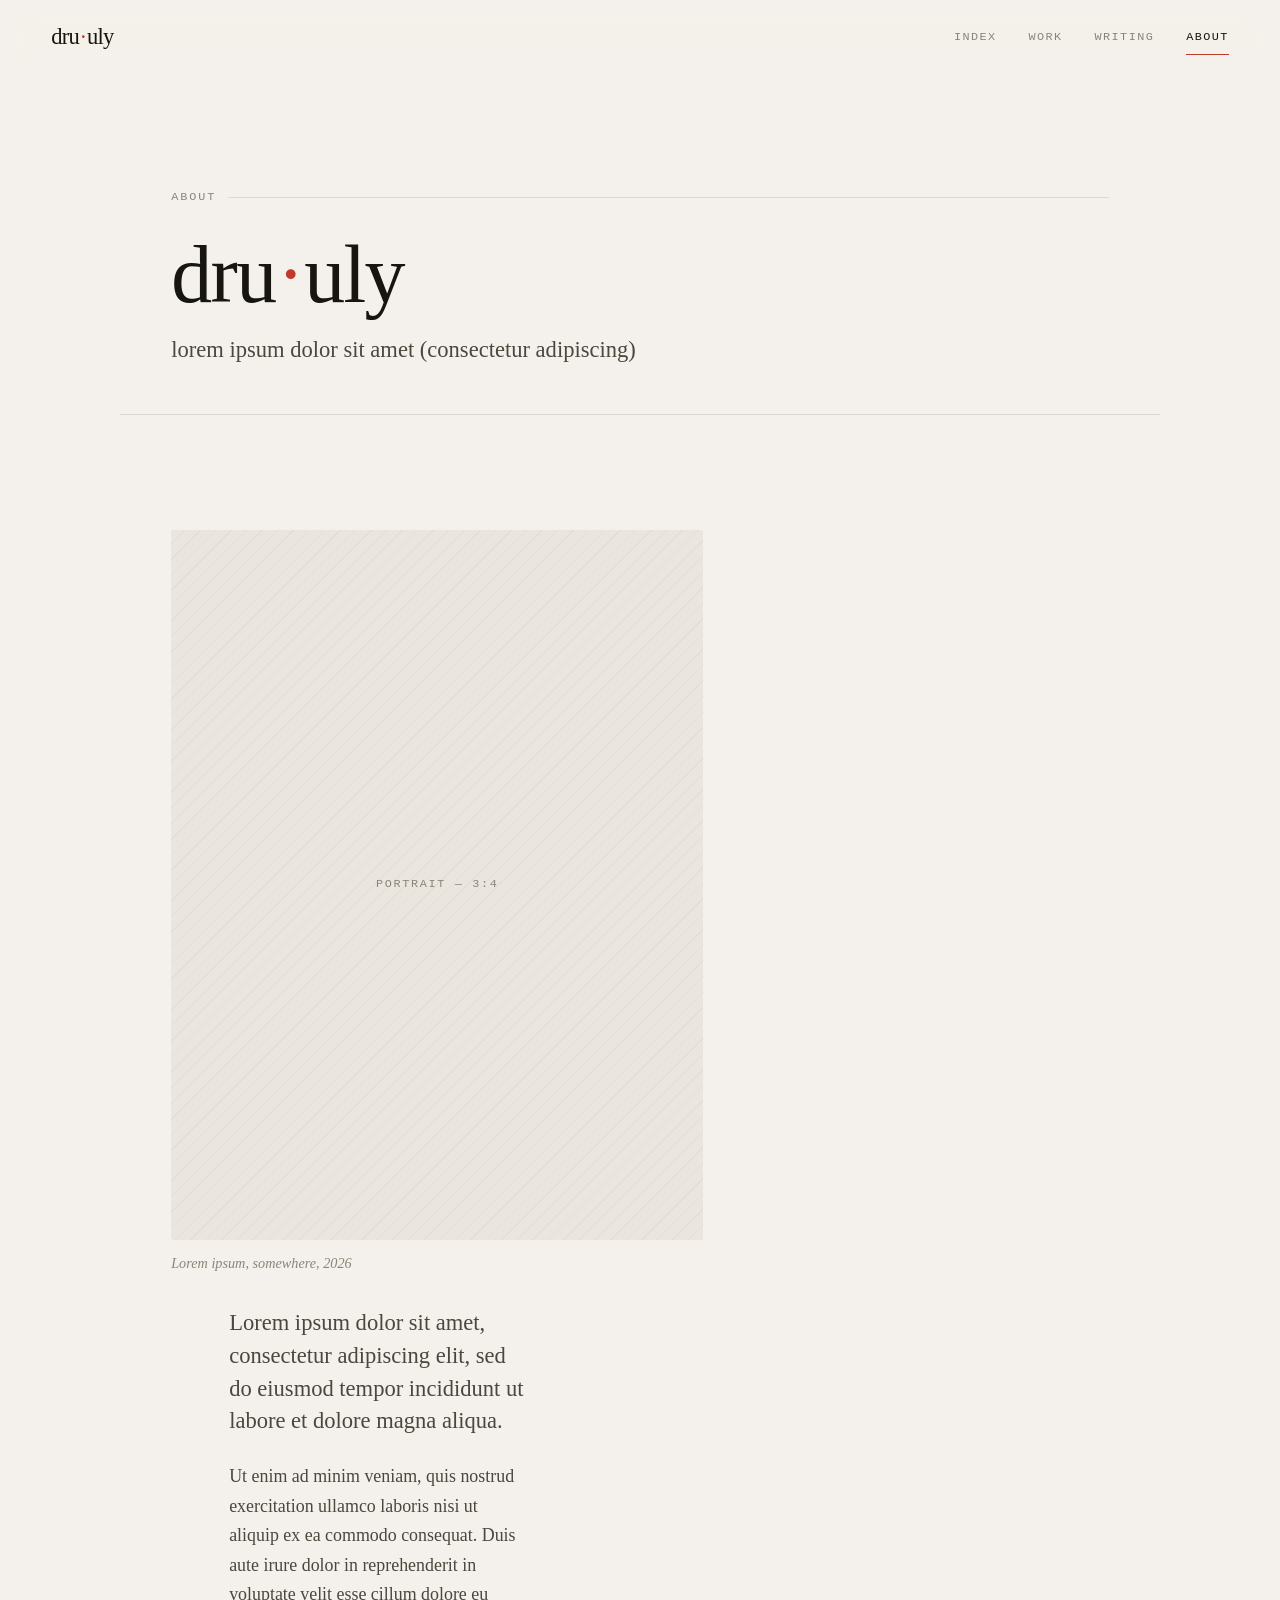
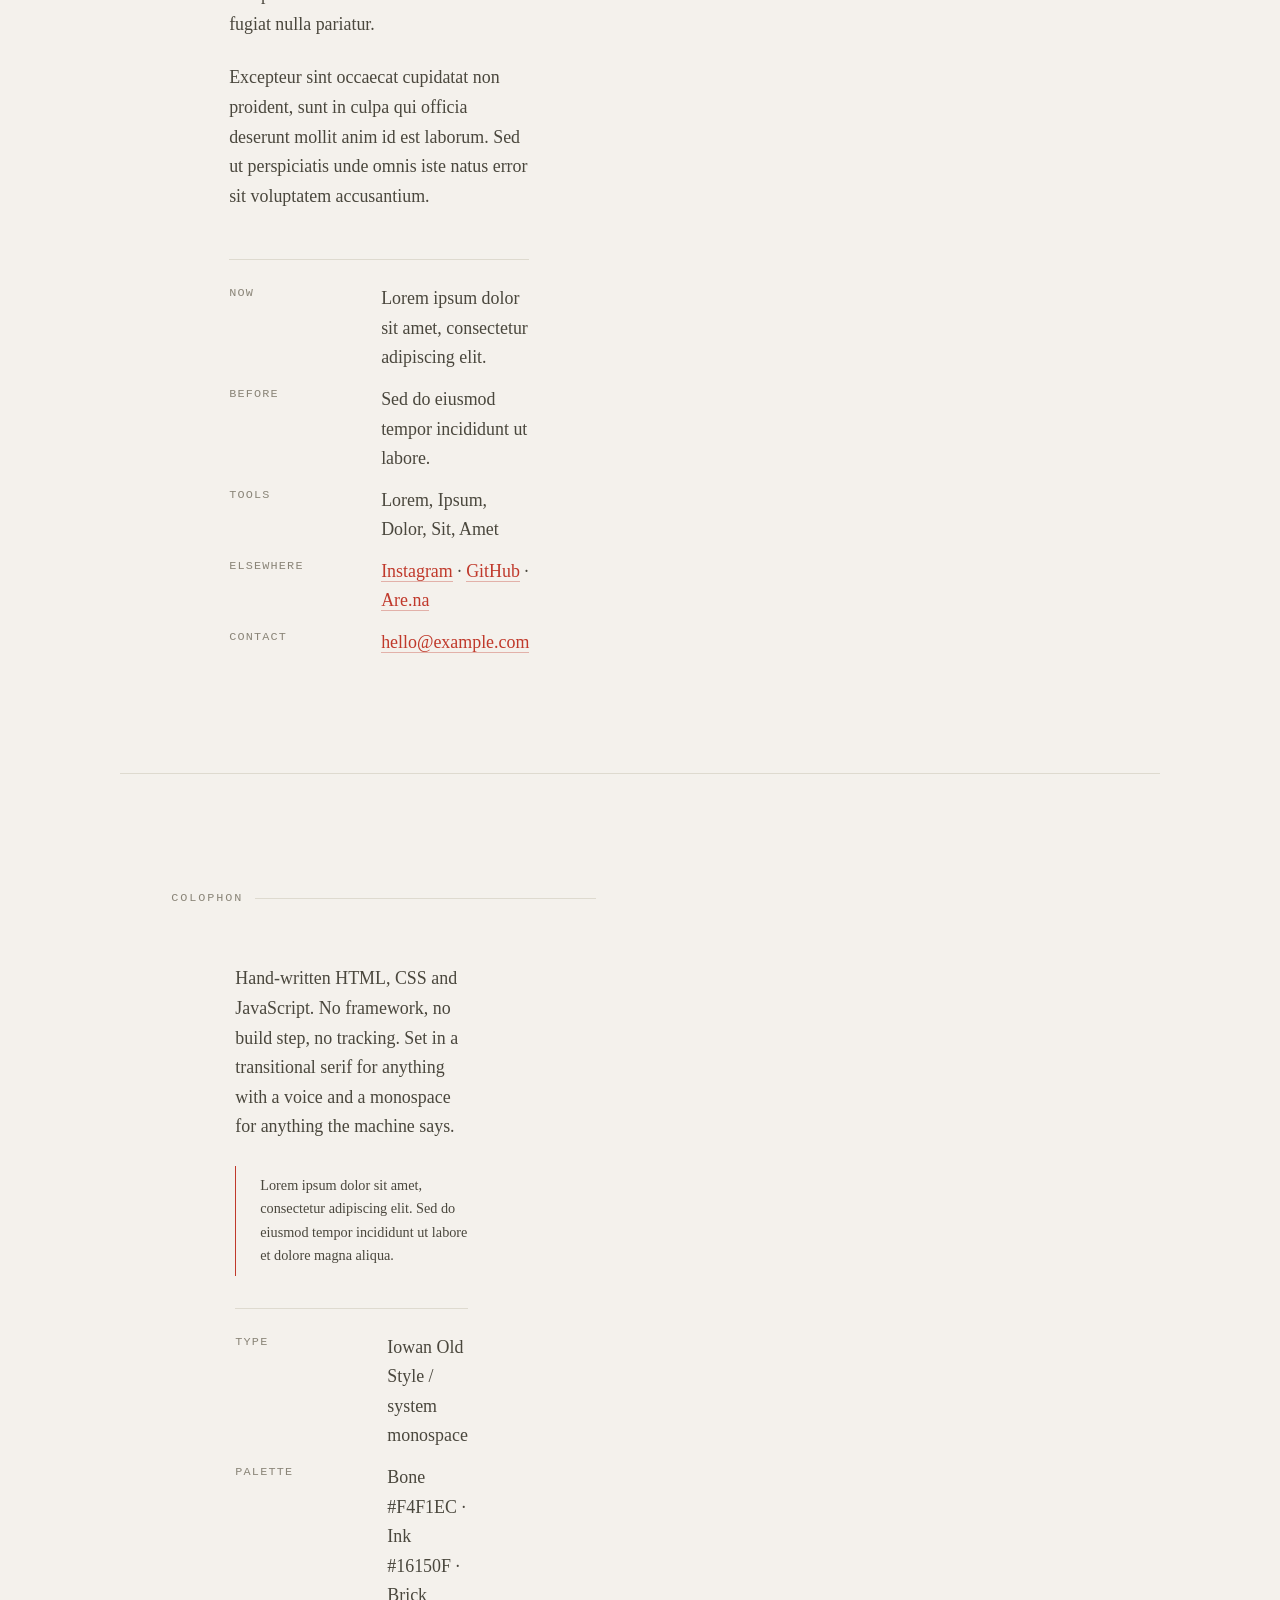
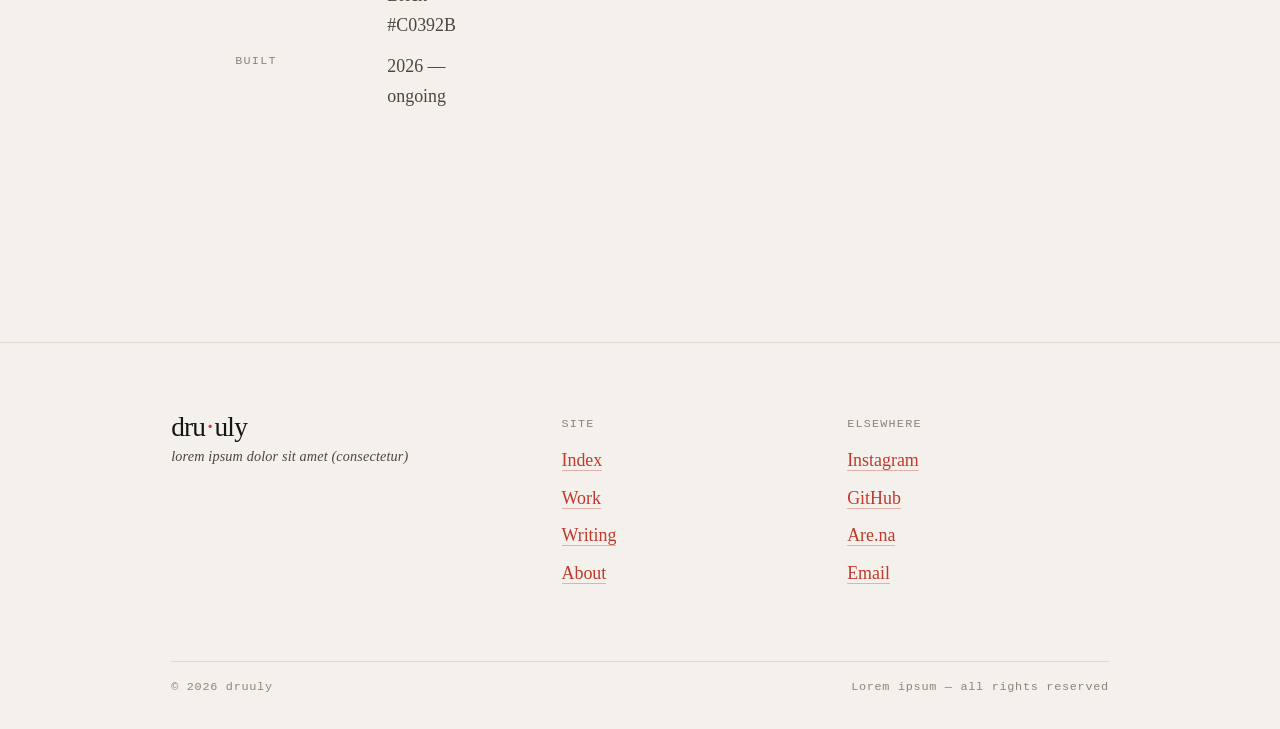
==== about.html @ 876e7e03 "Scaffold druuly personal site — vanilla HTML/CSS/JS Initial structure for a personal portfolio + blo" ====
<!DOCTYPE html>
<html lang="en" class="no-js">
<head>
  <meta charset="utf-8">
  <meta name="viewport" content="width=device-width, initial-scale=1">

  <title>About — dru·uly</title>
  <meta name="description" content="Who druuly is, what this site is, and how it was made.">
  <meta name="theme-color" content="#f4f1ec">

  <link rel="stylesheet" href="assets/css/tokens.css">
  <link rel="stylesheet" href="assets/css/base.css">
  <link rel="stylesheet" href="assets/css/layout.css">
  <link rel="stylesheet" href="assets/css/components.css">
  <link rel="stylesheet" href="assets/css/pages.css">

  <script>document.documentElement.classList.replace('no-js', 'js');</script>
  <script type="module" src="assets/js/main.js"></script>
</head>

<body>
  <a class="skip-link" href="#main">Skip to content</a>

  <!-- HEADER — copy of index.html -->
  <header class="site-header">
    <div class="site-header__inner">
      <a class="wordmark wordmark--sm" href="index.html" aria-label="druuly — home">
        dru<span class="wordmark__dot">·</span>uly
      </a>
      <button class="nav-toggle" type="button" aria-expanded="false" aria-controls="primary-nav">Menu</button>
      <nav class="nav" id="primary-nav" aria-label="Primary">
        <a class="nav__link" href="index.html">Index</a>
        <a class="nav__link" href="work.html">Work</a>
        <a class="nav__link" href="writing.html">Writing</a>
        <a class="nav__link" href="about.html">About</a>
      </nav>
    </div>
  </header>

  <main id="main">

    <section class="page-head wrap">
      <p class="eyebrow">About</p>
      <h1 class="page-head__title">dru<span class="wordmark__dot">·</span>uly</h1>
      <p class="lede">lorem ipsum dolor sit amet (consectetur adipiscing)</p>
    </section>

    <!-- ==================================================================
         BIO — portrait sticks while the text scrolls past it.
         ================================================================== -->
    <section class="section wrap">
      <div class="grid">

        <div class="col-5 about__portrait" data-reveal>
          <div class="frame frame--portrait">
            <div class="frame__placeholder">Portrait &mdash; 3:4</div>
          </div>
          <p class="caption">Lorem ipsum, somewhere, 2026</p>
        </div>

        <div class="col-6 offset-1" data-reveal data-reveal-delay="120">
          <p class="lede" style="max-width:none;">
            Lorem ipsum dolor sit amet, consectetur adipiscing elit, sed do
            eiusmod tempor incididunt ut labore et dolore magna aliqua.
          </p>

          <p style="margin-top:var(--s-5); color:var(--ink-soft);">
            Ut enim ad minim veniam, quis nostrud exercitation ullamco laboris
            nisi ut aliquip ex ea commodo consequat. Duis aute irure dolor in
            reprehenderit in voluptate velit esse cillum dolore eu fugiat nulla
            pariatur.
          </p>

          <p style="margin-top:var(--s-5); color:var(--ink-soft);">
            Excepteur sint occaecat cupidatat non proident, sunt in culpa qui
            officia deserunt mollit anim id est laborum. Sed ut perspiciatis
            unde omnis iste natus error sit voluptatem accusantium.
          </p>

          <!-- Fact list. Add or remove pairs freely. -->
          <dl class="deflist" style="margin-top:var(--s-7);">
            <dt>Now</dt>
            <dd>Lorem ipsum dolor sit amet, consectetur adipiscing elit.</dd>

            <dt>Before</dt>
            <dd>Sed do eiusmod tempor incididunt ut labore.</dd>

            <dt>Tools</dt>
            <dd>Lorem, Ipsum, Dolor, Sit, Amet</dd>

            <dt>Elsewhere</dt>
            <dd>
              <a href="#">Instagram</a> &middot;
              <a href="#">GitHub</a> &middot;
              <a href="#">Are.na</a>
            </dd>

            <dt>Contact</dt>
            <dd><a href="mailto:hello@example.com">hello@example.com</a></dd>
          </dl>
        </div>

      </div>
    </section>

    <!-- ==================================================================
         COLOPHON — how the site is built. Keep it, people like these.
         ================================================================== -->
    <section class="section section--ruled wrap">
      <div class="grid">
        <div class="col-4">
          <p class="eyebrow">Colophon</p>
        </div>

        <div class="col-7 offset-1" data-reveal>
          <p style="color:var(--ink-soft);">
            Hand-written HTML, CSS and JavaScript. No framework, no build step,
            no tracking. Set in a transitional serif for anything with a voice
            and a monospace for anything the machine says.
          </p>

          <div class="note" style="margin-top:var(--s-5);">
            Lorem ipsum dolor sit amet, consectetur adipiscing elit. Sed do
            eiusmod tempor incididunt ut labore et dolore magna aliqua.
          </div>

          <dl class="deflist" style="margin-top:var(--s-6);">
            <dt>Type</dt>
            <dd>Iowan Old Style / system monospace</dd>

            <dt>Palette</dt>
            <dd>Bone #F4F1EC &middot; Ink #16150F &middot; Brick #C0392B</dd>

            <dt>Built</dt>
            <dd>2026 &mdash; ongoing</dd>
          </dl>
        </div>
      </div>
    </section>

  </main>

  <!-- FOOTER — copy of index.html -->
  <footer class="site-footer">
    <div class="wrap">
      <div class="site-footer__grid">
        <div>
          <p class="wordmark">dru<span class="wordmark__dot">·</span>uly</p>
          <p class="wordmark-caption">lorem ipsum dolor sit amet (consectetur)</p>
        </div>
        <nav aria-label="Footer">
          <p class="meta" style="margin-bottom:var(--s-3);">Site</p>
          <ul style="list-style:none; padding:0;">
            <li><a href="index.html">Index</a></li>
            <li><a href="work.html">Work</a></li>
            <li><a href="writing.html">Writing</a></li>
            <li><a href="about.html">About</a></li>
          </ul>
        </nav>
        <nav aria-label="Elsewhere">
          <p class="meta" style="margin-bottom:var(--s-3);">Elsewhere</p>
          <ul style="list-style:none; padding:0;">
            <li><a href="#">Instagram</a></li>
            <li><a href="#">GitHub</a></li>
            <li><a href="#">Are.na</a></li>
            <li><a href="mailto:hello@example.com">Email</a></li>
          </ul>
        </nav>
      </div>
      <div class="site-footer__baseline">
        <span>&copy; 2026 druuly</span>
        <span>Lorem ipsum &mdash; all rights reserved</span>
      </div>
    </div>
  </footer>

</body>
</html>
---- assets/css/tokens.css ----
/* ==========================================================================
   tokens.css — every value the site is allowed to use.
   Change a variable here and it changes everywhere. Nothing else hardcodes
   a color, a font, or a spacing step.
   ========================================================================== */

:root {
  /* --- color ------------------------------------------------------------ */
  --paper:      #f4f1ec; /* page background — warm off-white / bone */
  --paper-sunk: #eae6df; /* recessed panels, image placeholders */
  --ink:        #16150f; /* body + headings, near-black with a green cast */
  --ink-soft:   #4a473d; /* secondary prose */
  --muted:      #8a8578; /* captions, dates, metadata */
  --rule:       #dedacf; /* hairlines and borders */
  --accent:     #c0392b; /* brick red — the interpunct, links, one word per page */
  --accent-dim: #a5301f;

  /* Overlays, kept as rgba so they work over media as well as paper. */
  --scrim:      rgba(22, 21, 15, 0.55);
  --tint:       rgba(22, 21, 15, 0.05);

  /* --- type ------------------------------------------------------------- */
  /* Serif is the voice of the site. Everything expressive is set in it. */
  --font-serif: "Iowan Old Style", "Palatino Linotype", Palatino, "Book Antiqua",
                Georgia, "Times New Roman", serif;
  /* Sans handles UI chrome only: nav, buttons, labels. */
  --font-sans:  "Helvetica Neue", Inter, -apple-system, BlinkMacSystemFont,
                "Segoe UI", Arial, sans-serif;
  /* Mono is the system/archive voice — timestamps, indexes, file names. */
  --font-mono:  ui-monospace, "SF Mono", "JetBrains Mono", Menlo, Consolas, monospace;

  /* Fluid type scale. Each step grows with the viewport between 380px–1400px. */
  --t-xs:   clamp(0.68rem, 0.66rem + 0.10vw, 0.75rem);
  --t-sm:   clamp(0.80rem, 0.77rem + 0.15vw, 0.90rem);
  --t-body: clamp(1.00rem, 0.96rem + 0.20vw, 1.13rem);
  --t-lead: clamp(1.15rem, 1.05rem + 0.45vw, 1.45rem);
  --t-h3:   clamp(1.30rem, 1.15rem + 0.70vw, 1.85rem);
  --t-h2:   clamp(1.75rem, 1.40rem + 1.60vw, 3.00rem);
  --t-h1:   clamp(2.60rem, 1.60rem + 4.40vw, 6.50rem);
  --t-mega: clamp(3.40rem, 1.20rem + 10.0vw, 13.0rem); /* hero wordmark only */

  /* --- spacing ---------------------------------------------------------- */
  --s-1:  0.25rem;
  --s-2:  0.5rem;
  --s-3:  0.75rem;
  --s-4:  1rem;
  --s-5:  1.5rem;
  --s-6:  2rem;
  --s-7:  3rem;
  --s-8:  4.5rem;
  --s-9:  7rem;
  --s-10: 10rem;

  /* Vertical rhythm between page sections, shrinks on small screens. */
  --section-gap: clamp(4.5rem, 9vw, 10rem);

  /* --- layout ----------------------------------------------------------- */
  --measure:   68ch;   /* max line length for reading */
  --width-wide: 1400px; /* full-bleed-ish container */
  --width-mid:  1040px; /* default content container */
  --gutter:    clamp(1.25rem, 4vw, 3.5rem);
  --header-h:  clamp(56px, 8vw, 76px);

  /* --- motion ----------------------------------------------------------- */
  /* Slow, weighted easing. Nothing on this site should snap. */
  --ease:      cubic-bezier(0.22, 0.61, 0.36, 1);
  --ease-out:  cubic-bezier(0.16, 1, 0.3, 1);
  --dur-fast:  180ms;
  --dur:       420ms;
  --dur-slow:  900ms;

  /* --- misc ------------------------------------------------------------- */
  --radius: 2px;  /* almost square — the aesthetic is print, not app */
  --radius-pill: 999px;
}

/* --------------------------------------------------------------------------
   Dark mode is not the default look, but a reader on a dark OS shouldn't get
   flashbanged. Same palette, inverted, accent unchanged.
   -------------------------------------------------------------------------- */
@media (prefers-color-scheme: dark) {
  :root {
    --paper:      #131210;
    --paper-sunk: #1c1a17;
    --ink:        #ece8e0;
    --ink-soft:   #b3ada1;
    --muted:      #7d7869;
    --rule:       #2b2823;
    --accent:     #d9503f;
    --accent-dim: #ea6250;
    --scrim:      rgba(0, 0, 0, 0.6);
    --tint:       rgba(255, 255, 255, 0.05);
  }
}
---- assets/css/base.css ----
/* ==========================================================================
   base.css — reset + defaults for raw HTML elements.
   No classes in here. If an element is styled without a class, it's here.
   ========================================================================== */

/* --- reset ---------------------------------------------------------------- */

*,
*::before,
*::after { box-sizing: border-box; }

* { margin: 0; }

html {
  -webkit-text-size-adjust: 100%;
  scroll-behavior: smooth;
  /* Anchor links land below the fixed header instead of under it. */
  scroll-padding-top: calc(var(--header-h) + var(--s-6));
}

body {
  background: var(--paper);
  color: var(--ink);
  font-family: var(--font-serif);
  font-size: var(--t-body);
  line-height: 1.65;
  -webkit-font-smoothing: antialiased;
  -moz-osx-font-smoothing: grayscale;
  text-rendering: optimizeLegibility;
  /* Room for the fixed header. */
  padding-top: var(--header-h);
  overflow-x: hidden;
}

img,
video,
picture,
svg,
canvas {
  display: block;
  max-width: 100%;
  height: auto;
}

/* --- typography ----------------------------------------------------------- */

h1, h2, h3, h4 {
  font-family: var(--font-serif);
  font-weight: 400;         /* the serif carries weight on its own */
  line-height: 1.05;
  letter-spacing: -0.02em;
  text-wrap: balance;        /* avoids one-word orphan lines in headings */
}

h1 { font-size: var(--t-h1); }
h2 { font-size: var(--t-h2); }
h3 { font-size: var(--t-h3); line-height: 1.2; }
h4 { font-size: var(--t-lead); line-height: 1.3; }

p { text-wrap: pretty; }

a {
  color: inherit;
  text-decoration: none;
}

/* Prose links get a hairline that thickens on hover. */
a:not([class]) {
  color: var(--accent);
  border-bottom: 1px solid color-mix(in srgb, var(--accent) 35%, transparent);
  transition: border-color var(--dur-fast) var(--ease),
              color var(--dur-fast) var(--ease);
}
a:not([class]):hover { border-bottom-color: var(--accent); }

strong { font-weight: 600; }
em     { font-style: italic; }

blockquote {
  font-size: var(--t-lead);
  font-style: italic;
  line-height: 1.45;
  padding-left: var(--s-5);
  border-left: 1px solid var(--accent);
  color: var(--ink-soft);
}

hr {
  border: 0;
  border-top: 1px solid var(--rule);
}

ul, ol { padding-left: 1.2em; }
li + li { margin-top: var(--s-2); }

code, pre, kbd {
  font-family: var(--font-mono);
  font-size: 0.86em;
}

pre {
  background: var(--paper-sunk);
  border: 1px solid var(--rule);
  padding: var(--s-4);
  overflow-x: auto;         /* code scrolls itself, never the page */
}

::selection {
  background: var(--accent);
  color: var(--paper);
}

/* --- focus + accessibility ------------------------------------------------ */

:focus-visible {
  outline: 2px solid var(--accent);
  outline-offset: 3px;
}

/* Visually hidden but still read by screen readers. */
.sr-only {
  position: absolute;
  width: 1px; height: 1px;
  padding: 0; margin: -1px;
  overflow: hidden;
  clip-path: inset(50%);
  white-space: nowrap;
}

/* Skip link — appears only when tabbed to. */
.skip-link {
  position: absolute;
  top: var(--s-3);
  left: var(--s-3);
  z-index: 100;
  padding: var(--s-2) var(--s-4);
  background: var(--ink);
  color: var(--paper);
  font-family: var(--font-mono);
  font-size: var(--t-xs);
  transform: translateY(-200%);
  transition: transform var(--dur-fast) var(--ease);
}
.skip-link:focus { transform: translateY(0); }

/* --- reduced motion ------------------------------------------------------- */
/* Anyone who asks for less motion gets a completely static site. */
@media (prefers-reduced-motion: reduce) {
  html { scroll-behavior: auto; }
  *,
  *::before,
  *::after {
    animation-duration: 0.01ms !important;
    animation-iteration-count: 1 !important;
    transition-duration: 0.01ms !important;
  }
}
---- assets/css/layout.css ----
/* ==========================================================================
   layout.css — containers, the grid, the header and the footer.
   Structure only. Nothing decorative lives here.
   ========================================================================== */

/* --- containers ----------------------------------------------------------- */

.wrap {
  width: 100%;
  max-width: var(--width-mid);
  margin-inline: auto;
  padding-inline: var(--gutter);
}

.wrap--wide   { max-width: var(--width-wide); }
.wrap--narrow { max-width: 760px; }

/* Section spacing. Use on every top-level <section>. */
.section { padding-block: var(--section-gap); }
.section--tight { padding-block: calc(var(--section-gap) * 0.5); }

/* A hairline above a section, used to separate the page into chapters. */
.section--ruled { border-top: 1px solid var(--rule); }

/* --- grid ----------------------------------------------------------------- */
/* 12 columns on desktop, collapses to a single column under 720px. */

.grid {
  display: grid;
  grid-template-columns: repeat(12, 1fr);
  gap: var(--s-6) var(--s-5);
}

.col-3  { grid-column: span 3; }
.col-4  { grid-column: span 4; }
.col-5  { grid-column: span 5; }
.col-6  { grid-column: span 6; }
.col-7  { grid-column: span 7; }
.col-8  { grid-column: span 8; }
.col-12 { grid-column: span 12; }

/* Push a block to the right without an empty div. */
.offset-1 { grid-column-start: 2; }
.offset-2 { grid-column-start: 3; }
.offset-4 { grid-column-start: 5; }

@media (max-width: 900px) {
  .col-3, .col-4, .col-5 { grid-column: span 6; }
}
@media (max-width: 720px) {
  .grid > * { grid-column: 1 / -1 !important; }
}

/* Simple auto-fitting card grid, used by the work index. */
.grid-auto {
  display: grid;
  grid-template-columns: repeat(auto-fill, minmax(min(320px, 100%), 1fr));
  gap: var(--s-7) var(--s-5);
}

/* --- header --------------------------------------------------------------- */

.site-header {
  position: fixed;
  inset: 0 0 auto 0;
  z-index: 50;
  height: var(--header-h);
  display: flex;
  align-items: center;
  /* Frosted so hero media reads through it as the page scrolls. */
  background: color-mix(in srgb, var(--paper) 82%, transparent);
  backdrop-filter: saturate(140%) blur(14px);
  -webkit-backdrop-filter: saturate(140%) blur(14px);
  border-bottom: 1px solid transparent;
  transition: border-color var(--dur) var(--ease),
              background var(--dur) var(--ease);
}

/* .is-scrolled is added by nav.js once the page moves off the top. */
.site-header.is-scrolled {
  border-bottom-color: var(--rule);
  background: color-mix(in srgb, var(--paper) 94%, transparent);
}

.site-header__inner {
  width: 100%;
  max-width: var(--width-wide);
  margin-inline: auto;
  padding-inline: var(--gutter);
  display: flex;
  align-items: center;
  justify-content: space-between;
  gap: var(--s-5);
}

/* --- primary nav ---------------------------------------------------------- */

.nav {
  display: flex;
  align-items: center;
  gap: clamp(var(--s-4), 2.5vw, var(--s-6));
}

.nav__link {
  font-family: var(--font-mono);
  font-size: var(--t-xs);
  letter-spacing: 0.12em;
  text-transform: uppercase;
  color: var(--muted);
  padding-block: var(--s-2);
  position: relative;
  transition: color var(--dur-fast) var(--ease);
}

.nav__link:hover,
.nav__link[aria-current="page"] { color: var(--ink); }

/* Underline wipes in from the left on hover / current page. */
.nav__link::after {
  content: "";
  position: absolute;
  left: 0; bottom: 0;
  height: 1px; width: 100%;
  background: var(--accent);
  transform: scaleX(0);
  transform-origin: left;
  transition: transform var(--dur) var(--ease-out);
}
.nav__link:hover::after,
.nav__link[aria-current="page"]::after { transform: scaleX(1); }

/* --- mobile nav ----------------------------------------------------------- */

.nav-toggle {
  display: none;
  background: none;
  border: 1px solid var(--rule);
  border-radius: var(--radius-pill);
  padding: var(--s-2) var(--s-4);
  font-family: var(--font-mono);
  font-size: var(--t-xs);
  letter-spacing: 0.1em;
  text-transform: uppercase;
  color: var(--ink);
  cursor: pointer;
}

@media (max-width: 720px) {
  .nav-toggle { display: block; }

  /* Full-screen panel, slid in by nav.js toggling .is-open. */
  .nav {
    position: fixed;
    inset: var(--header-h) 0 0 0;
    flex-direction: column;
    justify-content: center;
    gap: var(--s-5);
    background: var(--paper);
    transform: translateY(-100%);
    opacity: 0;
    visibility: hidden;
    transition: transform var(--dur) var(--ease-out),
                opacity var(--dur) var(--ease);
  }
  .nav.is-open {
    transform: translateY(0);
    opacity: 1;
    visibility: visible;
  }
  .nav__link {
    font-family: var(--font-serif);
    font-size: var(--t-h3);
    letter-spacing: -0.02em;
    text-transform: none;
    color: var(--ink);
  }
}

/* --- footer --------------------------------------------------------------- */

.site-footer {
  border-top: 1px solid var(--rule);
  padding-block: var(--s-8) var(--s-6);
  margin-top: var(--section-gap);
}

.site-footer__grid {
  display: grid;
  grid-template-columns: 1.4fr 1fr 1fr;
  gap: var(--s-7) var(--s-5);
  align-items: start;
}

@media (max-width: 720px) {
  .site-footer__grid { grid-template-columns: 1fr; }
}

.site-footer__baseline {
  display: flex;
  flex-wrap: wrap;
  justify-content: space-between;
  gap: var(--s-3);
  margin-top: var(--s-8);
  padding-top: var(--s-4);
  border-top: 1px solid var(--rule);
  font-family: var(--font-mono);
  font-size: var(--t-xs);
  color: var(--muted);
  letter-spacing: 0.06em;
}
---- assets/css/components.css ----
/* ==========================================================================
   components.css — reusable pieces, each one independent of where it sits.
   Named block-first (.card, .card__title, .card--wide) so it's obvious what
   belongs to what.
   ========================================================================== */

/* --------------------------------------------------------------------------
   WORDMARK — "dru·uly"
   The interpunct is a real <span> so it can be colored and animated on its
   own. Used at three sizes: header (sm), hero (mega), footer (default).
   -------------------------------------------------------------------------- */

.wordmark {
  font-family: var(--font-serif);
  font-size: var(--t-h3);
  line-height: 0.9;
  letter-spacing: -0.03em;
  color: var(--ink);
  display: inline-block;
  white-space: nowrap;
}

.wordmark__dot {
  color: var(--accent);
  /* Optical centering — the interpunct sits high in most serifs. */
  display: inline-block;
  padding-inline: 0.06em;
  transition: transform var(--dur-slow) var(--ease-out);
}

/* The dot rolls when you hover the mark. Small, once, never loops. */
.wordmark:hover .wordmark__dot { transform: rotate(180deg) scale(1.15); }

.wordmark--sm   { font-size: var(--t-lead); }
.wordmark--mega { font-size: var(--t-mega); letter-spacing: -0.045em; }

/* The definition line under the mark, set small in the same serif. */
.wordmark-caption {
  font-family: var(--font-serif);
  font-size: var(--t-sm);
  font-style: italic;
  color: var(--ink-soft);
  letter-spacing: 0.01em;
}

/* --------------------------------------------------------------------------
   LABELS + SMALL TEXT
   -------------------------------------------------------------------------- */

/* The little mono line above a heading: "01 / SELECTED WORK" */
.eyebrow {
  display: flex;
  align-items: center;
  gap: var(--s-3);
  font-family: var(--font-mono);
  font-size: var(--t-xs);
  letter-spacing: 0.16em;
  text-transform: uppercase;
  color: var(--muted);
  margin-bottom: var(--s-5);
}

/* Hairline that fills the rest of the row after the label. */
.eyebrow::after {
  content: "";
  flex: 1;
  height: 1px;
  background: var(--rule);
}

.eyebrow__index { color: var(--accent); }

/* Standfirst / intro paragraph. */
.lede {
  font-size: var(--t-lead);
  line-height: 1.45;
  color: var(--ink-soft);
  max-width: 46ch;
}

.meta {
  font-family: var(--font-mono);
  font-size: var(--t-xs);
  letter-spacing: 0.1em;
  text-transform: uppercase;
  color: var(--muted);
}

.caption {
  font-family: var(--font-serif);
  font-style: italic;
  font-size: var(--t-sm);
  color: var(--muted);
  margin-top: var(--s-3);
}

/* One accented word inside a heading. Use sparingly — once per page. */
.accent { color: var(--accent); }

/* --------------------------------------------------------------------------
   TAGS
   -------------------------------------------------------------------------- */

.tags {
  display: flex;
  flex-wrap: wrap;
  gap: var(--s-2);
  list-style: none;
  padding: 0;
}
.tags li + li { margin-top: 0; }

.tag {
  font-family: var(--font-mono);
  font-size: var(--t-xs);
  letter-spacing: 0.08em;
  text-transform: uppercase;
  color: var(--muted);
  border: 1px solid var(--rule);
  border-radius: var(--radius-pill);
  padding: 0.25em 0.85em;
  white-space: nowrap;
}

/* --------------------------------------------------------------------------
   BUTTONS + LINK AFFORDANCES
   -------------------------------------------------------------------------- */

.btn {
  display: inline-flex;
  align-items: center;
  gap: var(--s-3);
  font-family: var(--font-mono);
  font-size: var(--t-xs);
  letter-spacing: 0.12em;
  text-transform: uppercase;
  padding: 0.85em 1.6em;
  border: 1px solid var(--ink);
  border-radius: var(--radius-pill);
  background: transparent;
  color: var(--ink);
  cursor: pointer;
  transition: background var(--dur) var(--ease),
              color var(--dur) var(--ease),
              border-color var(--dur) var(--ease);
}
.btn:hover {
  background: var(--ink);
  color: var(--paper);
}

.btn--accent { border-color: var(--accent); color: var(--accent); }
.btn--accent:hover { background: var(--accent); color: var(--paper); }

/* Text link with an arrow that steps right on hover. */
.arrow-link {
  display: inline-flex;
  align-items: baseline;
  gap: var(--s-2);
  font-family: var(--font-mono);
  font-size: var(--t-xs);
  letter-spacing: 0.12em;
  text-transform: uppercase;
  color: var(--ink);
}
.arrow-link__glyph {
  display: inline-block;
  transition: transform var(--dur) var(--ease-out);
}
.arrow-link:hover { color: var(--accent); }
.arrow-link:hover .arrow-link__glyph { transform: translateX(0.4em); }

/* --------------------------------------------------------------------------
   MEDIA FRAME
   The container for every image, gif and looping video on the site.
   Holds its aspect ratio before the file loads so nothing jumps.
   -------------------------------------------------------------------------- */

.frame {
  position: relative;
  overflow: hidden;
  background: var(--paper-sunk);
  border-radius: var(--radius);
  aspect-ratio: 4 / 3;          /* default; override with a modifier */
}

.frame--wide     { aspect-ratio: 16 / 9; }
.frame--square   { aspect-ratio: 1 / 1; }
.frame--portrait { aspect-ratio: 3 / 4; }
.frame--tall     { aspect-ratio: 9 / 16; }

.frame > img,
.frame > video {
  width: 100%;
  height: 100%;
  object-fit: cover;
  /* Slow drift on hover — the only "motion" most cards need. */
  transition: transform var(--dur-slow) var(--ease-out),
              filter var(--dur-slow) var(--ease-out);
}

/* Placeholder shown while there's no real media in the frame yet.
   Delete .frame__placeholder once you drop a file in. */
.frame__placeholder {
  position: absolute;
  inset: 0;
  display: grid;
  place-content: center;
  gap: var(--s-2);
  text-align: center;
  font-family: var(--font-mono);
  font-size: var(--t-xs);
  letter-spacing: 0.14em;
  text-transform: uppercase;
  color: var(--muted);
  background:
    repeating-linear-gradient(
      -45deg,
      transparent 0 10px,
      color-mix(in srgb, var(--muted) 8%, transparent) 10px 11px
    );
}

/* A caption bar that slides up over the media on hover. */
.frame__overlay {
  position: absolute;
  inset: auto 0 0 0;
  padding: var(--s-4);
  color: var(--paper);
  background: linear-gradient(to top, var(--scrim), transparent);
  opacity: 0;
  transform: translateY(0.5rem);
  transition: opacity var(--dur) var(--ease),
              transform var(--dur) var(--ease-out);
}

/* --------------------------------------------------------------------------
   CARD — used for projects and for featured writing.
   -------------------------------------------------------------------------- */

.card { display: block; }

.card:hover .frame > img,
.card:hover .frame > video { transform: scale(1.035); }

.card:hover .frame__overlay { opacity: 1; transform: translateY(0); }

.card__body {
  display: flex;
  flex-direction: column;
  gap: var(--s-2);
  padding-top: var(--s-4);
}

.card__title {
  font-size: var(--t-h3);
  line-height: 1.15;
  transition: color var(--dur-fast) var(--ease);
}
.card:hover .card__title { color: var(--accent); }

.card__excerpt {
  color: var(--ink-soft);
  font-size: var(--t-sm);
  max-width: 42ch;
}

.card__meta {
  display: flex;
  gap: var(--s-3);
  align-items: center;
  font-family: var(--font-mono);
  font-size: var(--t-xs);
  letter-spacing: 0.1em;
  text-transform: uppercase;
  color: var(--muted);
}
.card__meta span + span::before {
  content: "·";
  margin-right: var(--s-3);
  color: var(--rule);
}

/* --------------------------------------------------------------------------
   INDEX ROW — the writing list. A table of contents, not a card grid.
   -------------------------------------------------------------------------- */

.index { border-top: 1px solid var(--rule); }

.index__row {
  display: grid;
  grid-template-columns: 5.5rem 1fr auto;
  align-items: baseline;
  gap: var(--s-5);
  padding-block: var(--s-5);
  border-bottom: 1px solid var(--rule);
  position: relative;
  isolation: isolate;  /* keeps the hover wash below the text, above the page */
  transition: color var(--dur) var(--ease);
}

/* A wash of paper-sunk wipes across the row from the left on hover. */
.index__row::before {
  content: "";
  position: absolute;
  inset: 0 calc(var(--gutter) * -0.5);
  background: var(--tint);
  transform: scaleX(0);
  transform-origin: left;
  transition: transform var(--dur) var(--ease-out);
  z-index: -1;
}
.index__row:hover::before { transform: scaleX(1); }

.index__date {
  font-family: var(--font-mono);
  font-size: var(--t-xs);
  letter-spacing: 0.08em;
  color: var(--muted);
  white-space: nowrap;
}

.index__title {
  font-size: var(--t-h3);
  line-height: 1.2;
  transition: transform var(--dur) var(--ease-out),
              color var(--dur-fast) var(--ease);
}
.index__row:hover .index__title {
  color: var(--accent);
  transform: translateX(var(--s-3));
}

.index__kind {
  font-family: var(--font-mono);
  font-size: var(--t-xs);
  letter-spacing: 0.1em;
  text-transform: uppercase;
  color: var(--muted);
}

@media (max-width: 640px) {
  .index__row { grid-template-columns: 1fr; gap: var(--s-2); }
  .index__kind { justify-self: start; }
}

/* --------------------------------------------------------------------------
   MARQUEE — a slow horizontal ticker. One line of text, endlessly drifting.
   Duplicate the track's contents in the HTML so the loop has no seam.
   -------------------------------------------------------------------------- */

.marquee {
  overflow: hidden;
  border-block: 1px solid var(--rule);
  padding-block: var(--s-4);
  user-select: none;
}

.marquee__track {
  display: flex;
  width: max-content;
  gap: var(--s-6);
  animation: marquee-drift 44s linear infinite;
}

.marquee:hover .marquee__track { animation-play-state: paused; }

.marquee__item {
  font-family: var(--font-serif);
  font-style: italic;
  font-size: var(--t-h3);
  color: var(--muted);
  white-space: nowrap;
}
.marquee__item::after {
  content: "·";
  margin-left: var(--s-6);
  color: var(--accent);
  font-style: normal;
}

@keyframes marquee-drift {
  from { transform: translateX(0); }
  to   { transform: translateX(-50%); }  /* -50% because content is doubled */
}

/* --------------------------------------------------------------------------
   REVEAL — elements fade and lift in as they enter the viewport.
   reveal.js adds .is-visible. If JS is off, .no-js in <html> keeps everything
   visible, so content never depends on the script.
   -------------------------------------------------------------------------- */

[data-reveal] {
  opacity: 0;
  transform: translateY(18px);
  transition: opacity var(--dur-slow) var(--ease),
              transform var(--dur-slow) var(--ease-out);
}

[data-reveal].is-visible {
  opacity: 1;
  transform: none;
}

.no-js [data-reveal] { opacity: 1; transform: none; }

/* --------------------------------------------------------------------------
   NOTE — a small aside box, used in articles and the colophon.
   -------------------------------------------------------------------------- */

.note {
  border-left: 1px solid var(--accent);
  padding: var(--s-2) 0 var(--s-2) var(--s-5);
  color: var(--ink-soft);
  font-size: var(--t-sm);
}
---- assets/css/pages.css ----
/* ==========================================================================
   pages.css — styles that only make sense on one kind of page.
   Anything used twice should be promoted to components.css instead.
   ========================================================================== */

/* --------------------------------------------------------------------------
   HERO (home)
   A near-full-height opening: the wordmark, the definition line, and one
   piece of ambient media behind it.
   -------------------------------------------------------------------------- */

.hero {
  position: relative;
  min-height: calc(100svh - var(--header-h));
  display: flex;
  flex-direction: column;
  justify-content: center;
  padding-block: var(--s-9) var(--s-7);
  overflow: hidden;
}

/* Optional background film. Sits behind everything, heavily faded so the
   serif stays readable. Swap the <video> source and delete the placeholder. */
.hero__media {
  position: absolute;
  inset: 0;
  z-index: 0;
  opacity: 0.14;
  filter: grayscale(100%) contrast(115%);
  pointer-events: none;
}
.hero__media video,
.hero__media img {
  width: 100%;
  height: 100%;
  object-fit: cover;
}

/* Paper fades in at the bottom so the hero dissolves into the next section. */
.hero__media::after {
  content: "";
  position: absolute;
  inset: 0;
  background: linear-gradient(to bottom, transparent 40%, var(--paper) 100%);
}

.hero__inner { position: relative; z-index: 1; }

.hero__mark { margin-bottom: var(--s-4); }

.hero__caption {
  font-size: var(--t-lead);
  font-style: italic;
  color: var(--ink-soft);
  max-width: 34ch;
  margin-bottom: var(--s-7);
}

/* The row of small facts pinned to the bottom of the hero. */
.hero__footnotes {
  display: flex;
  flex-wrap: wrap;
  gap: var(--s-3) var(--s-6);
  padding-top: var(--s-5);
  border-top: 1px solid var(--rule);
  font-family: var(--font-mono);
  font-size: var(--t-xs);
  letter-spacing: 0.1em;
  text-transform: uppercase;
  color: var(--muted);
}

/* --------------------------------------------------------------------------
   PAGE HEADER (work / writing / about)
   A quieter version of the hero for interior pages.
   -------------------------------------------------------------------------- */

.page-head {
  padding-block: var(--s-9) var(--s-7);
  border-bottom: 1px solid var(--rule);
}

.page-head__title {
  font-size: var(--t-h1);
  margin-bottom: var(--s-4);
}

/* --------------------------------------------------------------------------
   FEATURE — one project given the full width, alternating image side.
   -------------------------------------------------------------------------- */

.feature {
  display: grid;
  grid-template-columns: 1fr 1fr;
  align-items: center;
  gap: var(--s-7);
}

/* .feature--flip puts the media on the right instead of the left. */
.feature--flip .feature__media { order: 2; }

.feature__body { display: flex; flex-direction: column; gap: var(--s-4); }

@media (max-width: 860px) {
  .feature { grid-template-columns: 1fr; gap: var(--s-5); }
  .feature--flip .feature__media { order: 0; }
}

/* --------------------------------------------------------------------------
   MEDIA STRIP — a horizontally scrolling row of loops. The "fluid" bit.
   Snap-scrolls on touch, drag-free on desktop.
   -------------------------------------------------------------------------- */

.strip {
  display: flex;
  gap: var(--s-4);
  overflow-x: auto;
  scroll-snap-type: x mandatory;
  padding-bottom: var(--s-4);
  /* Bleed past the container edges so it reads as an endless roll. */
  margin-inline: calc(var(--gutter) * -1);
  padding-inline: var(--gutter);
  scrollbar-width: none;
}
.strip::-webkit-scrollbar { display: none; }

.strip__item {
  flex: 0 0 clamp(220px, 26vw, 340px);
  scroll-snap-align: start;
}

/* --------------------------------------------------------------------------
   ARTICLE — the reading view. Narrow measure, generous leading.
   -------------------------------------------------------------------------- */

.article { padding-block: var(--s-8); }

.article__head {
  max-width: var(--measure);
  margin-inline: auto;
  margin-bottom: var(--s-8);
}

.article__title {
  font-size: var(--t-h2);
  line-height: 1.05;
  margin-block: var(--s-4);
}

.article__meta {
  display: flex;
  flex-wrap: wrap;
  gap: var(--s-4);
  padding-top: var(--s-4);
  border-top: 1px solid var(--rule);
  font-family: var(--font-mono);
  font-size: var(--t-xs);
  letter-spacing: 0.1em;
  text-transform: uppercase;
  color: var(--muted);
}

/* Everything inside .prose is unclassed HTML — write posts as plain markup. */
.prose {
  max-width: var(--measure);
  margin-inline: auto;
  font-size: var(--t-body);
  line-height: 1.75;
}

.prose > * + *  { margin-top: var(--s-5); }
.prose h2       { font-size: var(--t-h3); margin-top: var(--s-8); }
.prose h3       { font-size: var(--t-lead); margin-top: var(--s-7); }
.prose h2 + p,
.prose h3 + p   { margin-top: var(--s-3); }

/* A drop-cap-ish opener: first paragraph after the head runs slightly larger. */
.prose > p:first-child {
  font-size: var(--t-lead);
  line-height: 1.5;
  color: var(--ink-soft);
}

.prose figure { margin-top: var(--s-7); }

/* On wide screens figures break out past the text measure for emphasis.
   Add class="prose__bleed" to any figure that should do this. */
@media (min-width: 1000px) {
  .prose__bleed { margin-inline: -6rem; }
}

.prose figcaption {
  font-style: italic;
  font-size: var(--t-sm);
  color: var(--muted);
  margin-top: var(--s-3);
}

/* Footer of an article: previous / next. */
.article__nav {
  max-width: var(--measure);
  margin: var(--s-9) auto 0;
  padding-top: var(--s-5);
  border-top: 1px solid var(--rule);
  display: flex;
  justify-content: space-between;
  gap: var(--s-5);
}

/* --------------------------------------------------------------------------
   ABOUT — portrait plus a two-column fact list.
   -------------------------------------------------------------------------- */

.about__portrait { position: sticky; top: calc(var(--header-h) + var(--s-6)); }

@media (max-width: 900px) {
  .about__portrait { position: static; }
}

/* Definition list used for "now", "tools", "elsewhere". */
.deflist {
  display: grid;
  grid-template-columns: 8rem 1fr;
  gap: var(--s-3) var(--s-5);
  padding-top: var(--s-5);
  border-top: 1px solid var(--rule);
}

.deflist dt {
  font-family: var(--font-mono);
  font-size: var(--t-xs);
  letter-spacing: 0.1em;
  text-transform: uppercase;
  color: var(--muted);
}

.deflist dd { margin: 0; color: var(--ink-soft); }

@media (max-width: 560px) {
  .deflist { grid-template-columns: 1fr; gap: var(--s-1) 0; }
  .deflist dd { margin-bottom: var(--s-4); }
}

/* --------------------------------------------------------------------------
   FILTERS — the row of buttons above the work grid.
   -------------------------------------------------------------------------- */

.filters {
  display: flex;
  flex-wrap: wrap;
  gap: var(--s-2);
  margin-bottom: var(--s-7);
}

.filter {
  font-family: var(--font-mono);
  font-size: var(--t-xs);
  letter-spacing: 0.1em;
  text-transform: uppercase;
  color: var(--muted);
  background: none;
  border: 1px solid var(--rule);
  border-radius: var(--radius-pill);
  padding: 0.45em 1.1em;
  cursor: pointer;
  transition: color var(--dur-fast) var(--ease),
              border-color var(--dur-fast) var(--ease);
}

.filter:hover { color: var(--ink); border-color: var(--muted); }

.filter[aria-pressed="true"] {
  color: var(--paper);
  background: var(--ink);
  border-color: var(--ink);
}

/* Hidden by filter.js when a card doesn't match the active tag. */
.is-filtered-out { display: none; }
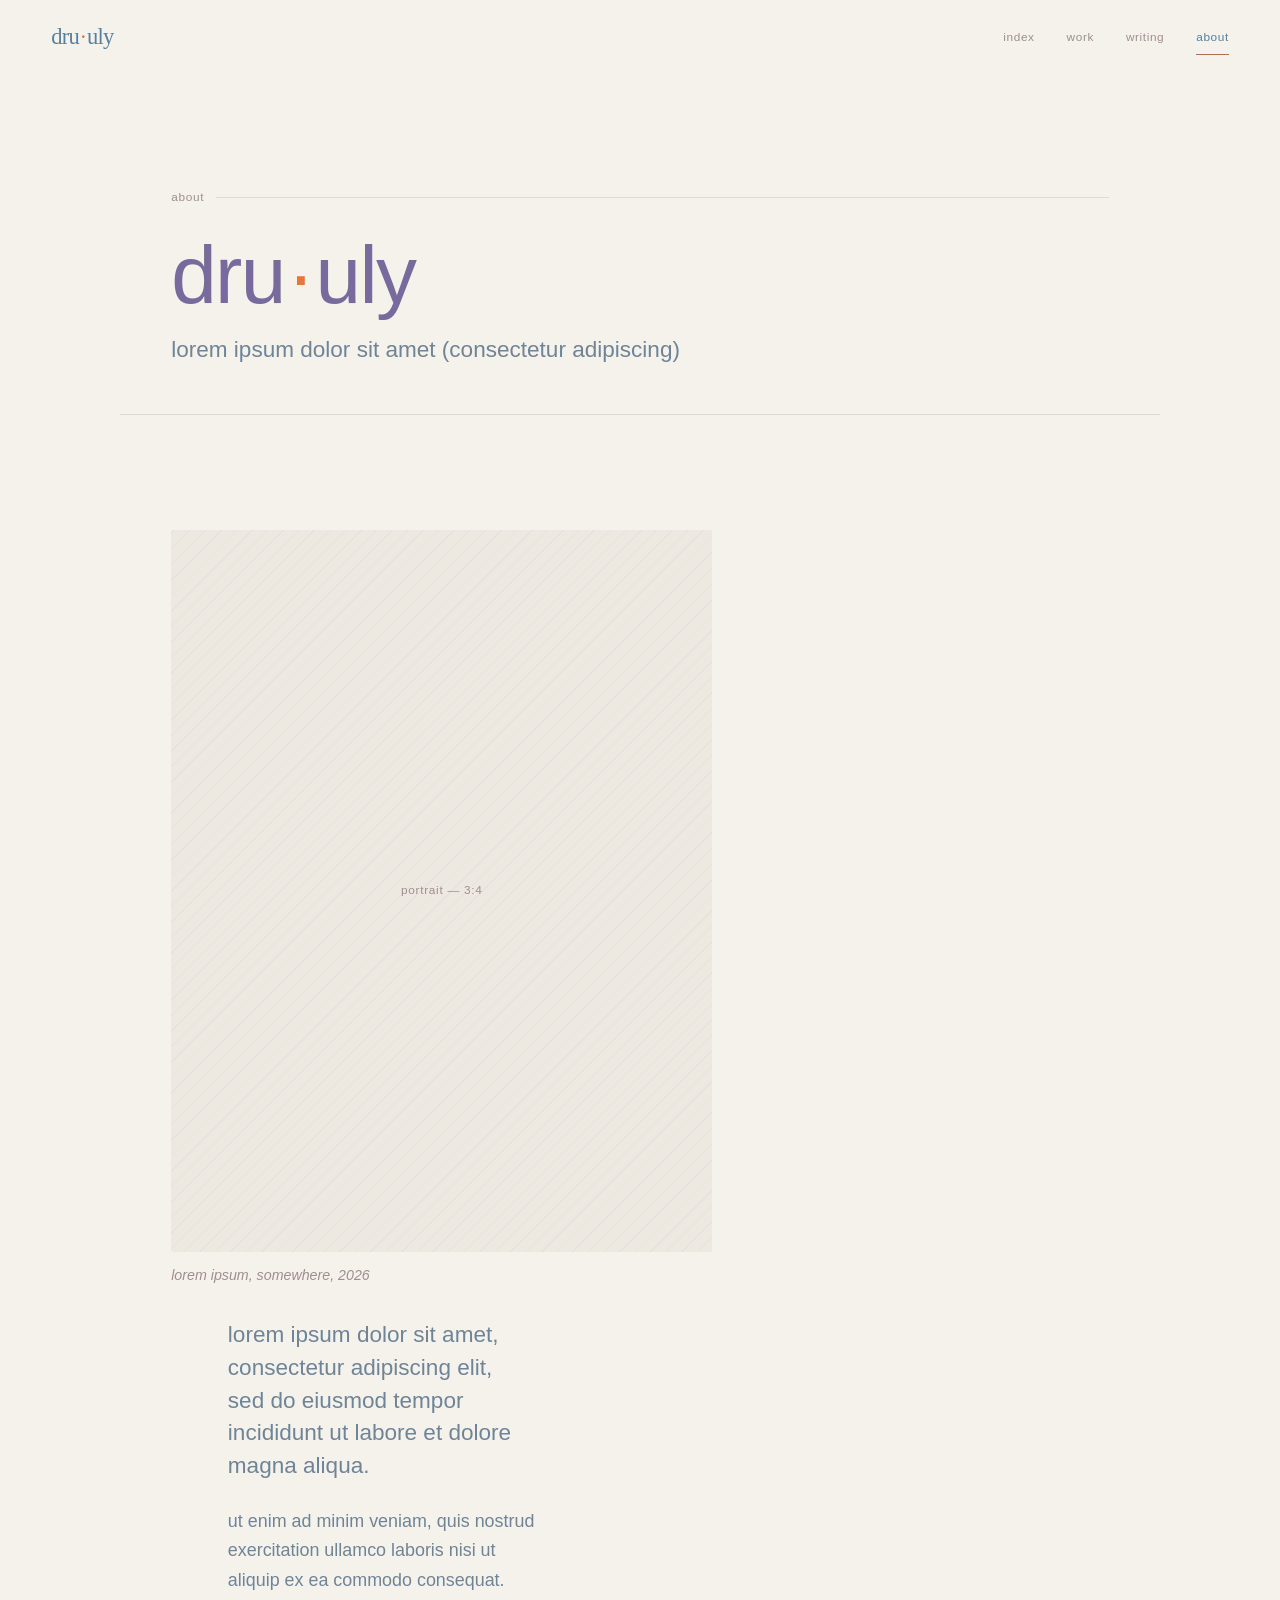
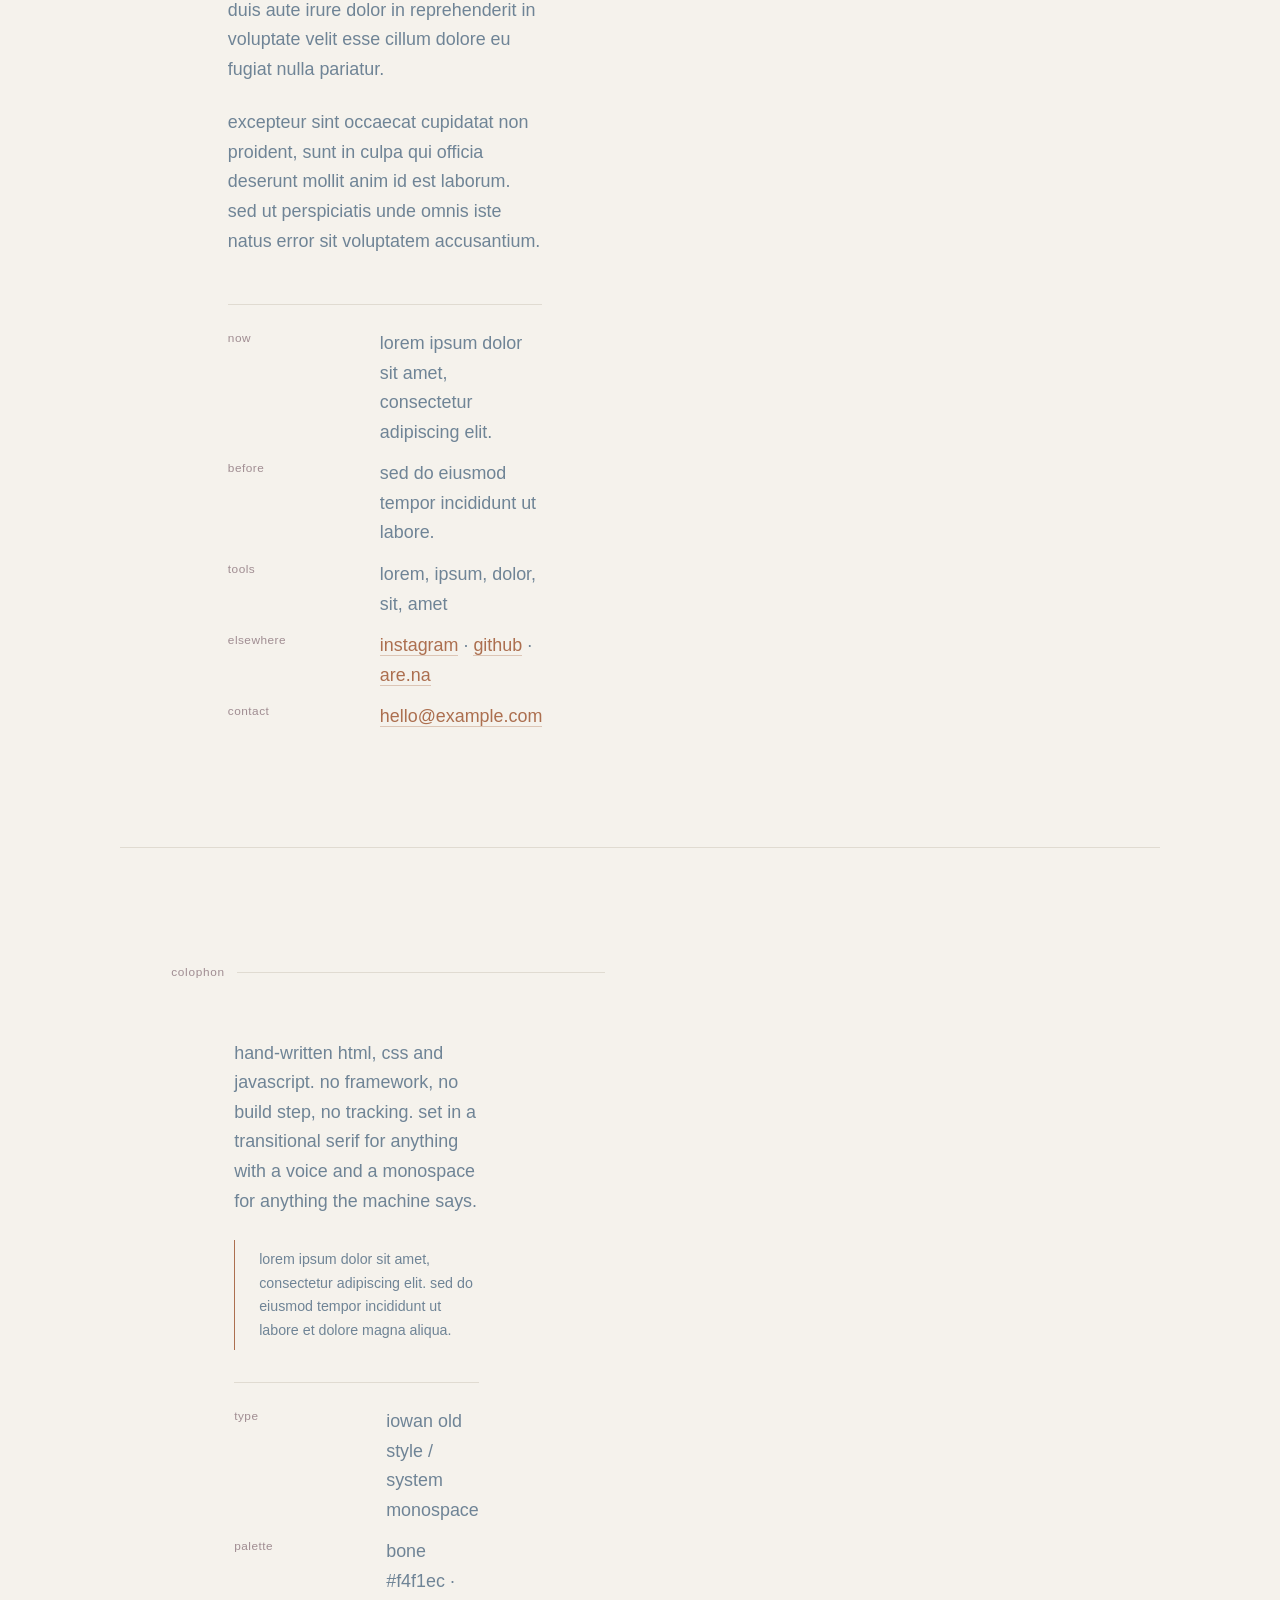
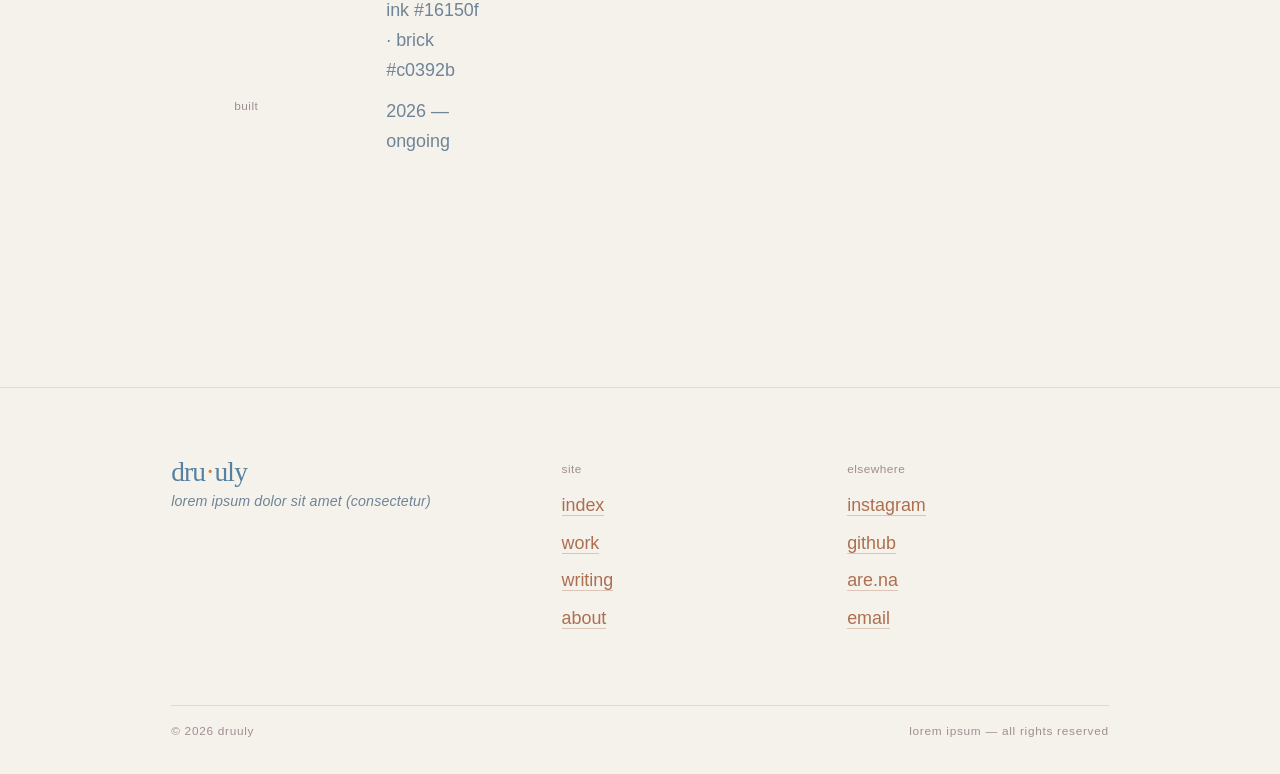
==== commit e9c6a67a: "Restyle site in lowercase pastels and simplify the homepage Co-Authored-By: Claude Opus 5 <noreply@a" ====
--- a/about.html
+++ b/about.html
@@ -6,7 +6,7 @@
 
   <title>About — dru·uly</title>
   <meta name="description" content="Who druuly is, what this site is, and how it was made.">
-  <meta name="theme-color" content="#f4f1ec">
+  <meta name="theme-color" content="#f5f2ec">
 
   <link rel="stylesheet" href="assets/css/tokens.css">
   <link rel="stylesheet" href="assets/css/base.css">
--- a/assets/css/tokens.css
+++ b/assets/css/tokens.css
@@ -2,32 +2,67 @@
    tokens.css — every value the site is allowed to use.
    Change a variable here and it changes everywhere. Nothing else hardcodes
    a color, a font, or a spacing step.
+
+   Palette is keyed to the Blond album art: a bleached off-white ground with
+   soft pastels doing all the coloring. Nothing saturated, nothing loud.
    ========================================================================== */
 
 :root {
   /* --- color ------------------------------------------------------------ */
-  --paper:      #f4f1ec; /* page background — warm off-white / bone */
-  --paper-sunk: #eae6df; /* recessed panels, image placeholders */
-  --ink:        #16150f; /* body + headings, near-black with a green cast */
-  --ink-soft:   #4a473d; /* secondary prose */
-  --muted:      #8a8578; /* captions, dates, metadata */
-  --rule:       #dedacf; /* hairlines and borders */
-  --accent:     #c0392b; /* brick red — the interpunct, links, one word per page */
-  --accent-dim: #a5301f;
+  /* One off-white ground. Everything written on it is a pastel — no black
+     anywhere on the site. */
+  --paper:      #f5f2ec; /* page background — bleached off-white */
+  --paper-sunk: #ede9e1; /* recessed panels, image placeholders */
+  --rule:       #e0dbd1; /* hairlines and borders */
+
+  /* --- the pastels -------------------------------------------------------
+     Two depths of the same six hues.
+     *-pale  → fills, rules, washes. Never set type in these.
+     (unsuffixed) → the type colors. Dusty rather than candy, because a pale
+     pastel on a pale ground is unreadable; these still land ~4.5:1 on paper. */
+  --blue:   #55809f;   --blue-pale:   #a9c4d8;
+  --pink:   #ab6a79;   --pink-pale:   #e8b4bd;
+  --mint:   #5a8b71;   --mint-pale:   #a9ccb8;
+  --lilac:  #786a9c;   --lilac-pale:  #bdb2d4;
+  --butter: #8f7538;   --butter-pale: #e6cf9a;
+  --peach:  #ac6f4f;   --peach-pale:  #e9bda0;
+
+  /* Orange lives outside the pastel set — it's the one hot color, reserved
+     for the interpunct in the wordmark. */
+  --orange: #e2793c;
+
+  /* --- type roles --------------------------------------------------------
+     Each kind of text gets its own pastel, so the page reads as several
+     voices rather than one. Change the role, not the component. */
+  --ink:      var(--blue);    /* body prose — the default voice */
+  --ink-soft: #6f8496;        /* secondary prose, a step back from --ink */
+  --muted:    #a08d92;        /* captions, dates, metadata — dusty rose */
+  --heading:  var(--lilac);   /* h1–h4 */
+  --label:    var(--mint);    /* eyebrows, tags, nav, buttons */
+
+  /* Accent is the site's one recurring pointer color. */
+  --accent:     var(--peach);
+  --accent-dim: #955c3f;
 
   /* Overlays, kept as rgba so they work over media as well as paper. */
-  --scrim:      rgba(22, 21, 15, 0.55);
-  --tint:       rgba(22, 21, 15, 0.05);
+  --scrim:      rgba(46, 43, 40, 0.5);
+  --tint:       rgba(46, 43, 40, 0.04);
 
   /* --- type ------------------------------------------------------------- */
-  /* Serif is the voice of the site. Everything expressive is set in it. */
-  --font-serif: "Iowan Old Style", "Palatino Linotype", Palatino, "Book Antiqua",
-                Georgia, "Times New Roman", serif;
-  /* Sans handles UI chrome only: nav, buttons, labels. */
-  --font-sans:  "Helvetica Neue", Inter, -apple-system, BlinkMacSystemFont,
-                "Segoe UI", Arial, sans-serif;
-  /* Mono is the system/archive voice — timestamps, indexes, file names. */
-  --font-mono:  ui-monospace, "SF Mono", "JetBrains Mono", Menlo, Consolas, monospace;
+  /* ONE typeface for the whole site. The hero is the only exception, and it
+     opts in explicitly via --font-display. */
+  --font: "Helvetica Neue", Inter, -apple-system, BlinkMacSystemFont,
+          "Segoe UI", Arial, sans-serif;
+
+  /* Hero wordmark only. Nothing else may use this. */
+  --font-display: "Iowan Old Style", "Palatino Linotype", Palatino,
+                  "Book Antiqua", Georgia, serif;
+
+  /* Legacy aliases — old rules point here until they're migrated. All three
+     resolve to the same face so the site reads as one voice. */
+  --font-serif: var(--font);
+  --font-sans:  var(--font);
+  --font-mono:  var(--font);
 
   /* Fluid type scale. Each step grows with the viewport between 380px–1400px. */
   --t-xs:   clamp(0.68rem, 0.66rem + 0.10vw, 0.75rem);
@@ -72,23 +107,13 @@
   /* --- misc ------------------------------------------------------------- */
   --radius: 2px;  /* almost square — the aesthetic is print, not app */
   --radius-pill: 999px;
+
+  /* Opt out of OS dark-mode theming for built-in UI. */
+  color-scheme: light;
 }
 
 /* --------------------------------------------------------------------------
-   Dark mode is not the default look, but a reader on a dark OS shouldn't get
-   flashbanged. Same palette, inverted, accent unchanged.
+   No dark mode. The off-white ground IS the design — a dark inversion of it
+   is a different site. `color-scheme: light` (set in :root above) also keeps
+   the browser from auto-darkening form controls and scrollbars.
    -------------------------------------------------------------------------- */
-@media (prefers-color-scheme: dark) {
-  :root {
-    --paper:      #131210;
-    --paper-sunk: #1c1a17;
-    --ink:        #ece8e0;
-    --ink-soft:   #b3ada1;
-    --muted:      #7d7869;
-    --rule:       #2b2823;
-    --accent:     #d9503f;
-    --accent-dim: #ea6250;
-    --scrim:      rgba(0, 0, 0, 0.6);
-    --tint:       rgba(255, 255, 255, 0.05);
-  }
-}
--- a/assets/css/base.css
+++ b/assets/css/base.css
@@ -21,9 +21,12 @@
 body {
   background: var(--paper);
   color: var(--ink);
-  font-family: var(--font-serif);
+  font-family: var(--font);
   font-size: var(--t-body);
   line-height: 1.65;
+  /* The whole site speaks in lowercase. This is a display transform only —
+     the underlying markup keeps its real casing for screen readers and SEO. */
+  text-transform: lowercase;
   -webkit-font-smoothing: antialiased;
   -moz-osx-font-smoothing: grayscale;
   text-rendering: optimizeLegibility;
@@ -45,8 +48,9 @@
 /* --- typography ----------------------------------------------------------- */
 
 h1, h2, h3, h4 {
-  font-family: var(--font-serif);
-  font-weight: 400;         /* the serif carries weight on its own */
+  font-family: var(--font);
+  font-weight: 400;
+  color: var(--heading);
   line-height: 1.05;
   letter-spacing: -0.02em;
   text-wrap: balance;        /* avoids one-word orphan lines in headings */
--- a/assets/css/layout.css
+++ b/assets/css/layout.css
@@ -104,8 +104,8 @@
 .nav__link {
   font-family: var(--font-mono);
   font-size: var(--t-xs);
-  letter-spacing: 0.12em;
-  text-transform: uppercase;
+  letter-spacing: 0.05em;
+  text-transform: lowercase;
   color: var(--muted);
   padding-block: var(--s-2);
   position: relative;
@@ -139,8 +139,8 @@
   padding: var(--s-2) var(--s-4);
   font-family: var(--font-mono);
   font-size: var(--t-xs);
-  letter-spacing: 0.1em;
-  text-transform: uppercase;
+  letter-spacing: 0.04em;
+  text-transform: lowercase;
   color: var(--ink);
   cursor: pointer;
 }
--- a/assets/css/components.css
+++ b/assets/css/components.css
@@ -10,8 +10,10 @@
    own. Used at three sizes: header (sm), hero (mega), footer (default).
    -------------------------------------------------------------------------- */
 
+/* The wordmark is the one place the display serif is allowed. Everything
+   else on the site is set in --font. */
 .wordmark {
-  font-family: var(--font-serif);
+  font-family: var(--font-display);
   font-size: var(--t-h3);
   line-height: 0.9;
   letter-spacing: -0.03em;
@@ -21,7 +23,7 @@
 }
 
 .wordmark__dot {
-  color: var(--accent);
+  color: var(--orange);
   /* Optical centering — the interpunct sits high in most serifs. */
   display: inline-block;
   padding-inline: 0.06em;
@@ -54,8 +56,8 @@
   gap: var(--s-3);
   font-family: var(--font-mono);
   font-size: var(--t-xs);
-  letter-spacing: 0.16em;
-  text-transform: uppercase;
+  letter-spacing: 0.06em;
+  text-transform: lowercase;
   color: var(--muted);
   margin-bottom: var(--s-5);
 }
@@ -81,8 +83,8 @@
 .meta {
   font-family: var(--font-mono);
   font-size: var(--t-xs);
-  letter-spacing: 0.1em;
-  text-transform: uppercase;
+  letter-spacing: 0.04em;
+  text-transform: lowercase;
   color: var(--muted);
 }
 
@@ -113,9 +115,9 @@
 .tag {
   font-family: var(--font-mono);
   font-size: var(--t-xs);
-  letter-spacing: 0.08em;
-  text-transform: uppercase;
-  color: var(--muted);
+  letter-spacing: 0.03em;
+  text-transform: lowercase;
+  color: var(--label);
   border: 1px solid var(--rule);
   border-radius: var(--radius-pill);
   padding: 0.25em 0.85em;
@@ -132,20 +134,20 @@
   gap: var(--s-3);
   font-family: var(--font-mono);
   font-size: var(--t-xs);
-  letter-spacing: 0.12em;
-  text-transform: uppercase;
+  letter-spacing: 0.05em;
+  text-transform: lowercase;
   padding: 0.85em 1.6em;
-  border: 1px solid var(--ink);
+  border: 1px solid var(--label);
   border-radius: var(--radius-pill);
   background: transparent;
-  color: var(--ink);
+  color: var(--label);
   cursor: pointer;
   transition: background var(--dur) var(--ease),
               color var(--dur) var(--ease),
               border-color var(--dur) var(--ease);
 }
 .btn:hover {
-  background: var(--ink);
+  background: var(--label);
   color: var(--paper);
 }
 
@@ -159,15 +161,15 @@
   gap: var(--s-2);
   font-family: var(--font-mono);
   font-size: var(--t-xs);
-  letter-spacing: 0.12em;
-  text-transform: uppercase;
-  color: var(--ink);
+  letter-spacing: 0.05em;
+  text-transform: lowercase;
+  color: var(--accent);
 }
 .arrow-link__glyph {
   display: inline-block;
   transition: transform var(--dur) var(--ease-out);
 }
-.arrow-link:hover { color: var(--accent); }
+.arrow-link:hover { color: var(--orange); }
 .arrow-link:hover .arrow-link__glyph { transform: translateX(0.4em); }
 
 /* --------------------------------------------------------------------------
@@ -210,8 +212,8 @@
   text-align: center;
   font-family: var(--font-mono);
   font-size: var(--t-xs);
-  letter-spacing: 0.14em;
-  text-transform: uppercase;
+  letter-spacing: 0.06em;
+  text-transform: lowercase;
   color: var(--muted);
   background:
     repeating-linear-gradient(
@@ -271,8 +273,8 @@
   align-items: center;
   font-family: var(--font-mono);
   font-size: var(--t-xs);
-  letter-spacing: 0.1em;
-  text-transform: uppercase;
+  letter-spacing: 0.04em;
+  text-transform: lowercase;
   color: var(--muted);
 }
 .card__meta span + span::before {
@@ -315,7 +317,7 @@
 .index__date {
   font-family: var(--font-mono);
   font-size: var(--t-xs);
-  letter-spacing: 0.08em;
+  letter-spacing: 0.03em;
   color: var(--muted);
   white-space: nowrap;
 }
@@ -334,9 +336,9 @@
 .index__kind {
   font-family: var(--font-mono);
   font-size: var(--t-xs);
-  letter-spacing: 0.1em;
-  text-transform: uppercase;
-  color: var(--muted);
+  letter-spacing: 0.04em;
+  text-transform: lowercase;
+  color: var(--lilac);
 }
 
 @media (max-width: 640px) {
@@ -369,7 +371,7 @@
   font-family: var(--font-serif);
   font-style: italic;
   font-size: var(--t-h3);
-  color: var(--muted);
+  color: var(--lilac-pale);
   white-space: nowrap;
 }
 .marquee__item::after {
@@ -414,3 +416,88 @@
   color: var(--ink-soft);
   font-size: var(--t-sm);
 }
+
+/* --------------------------------------------------------------------------
+   CAROUSEL — the selected-works rail on the home page.
+   Scroll-snap does the actual work; the buttons just scroll it one card at
+   a time. It stays usable with JS off and with a trackpad swipe.
+   -------------------------------------------------------------------------- */
+
+.carousel {
+  overflow-x: auto;
+  scroll-snap-type: x mandatory;
+  scroll-behavior: smooth;
+  /* Bleed past the container so cards run off both edges of the screen. */
+  margin-inline: calc(var(--gutter) * -1);
+  padding-inline: var(--gutter);
+  scrollbar-width: none;
+  overscroll-behavior-x: contain;  /* no accidental back-swipe navigation */
+}
+.carousel::-webkit-scrollbar { display: none; }
+
+.carousel__track {
+  display: flex;
+  gap: var(--s-5);
+  width: max-content;
+  padding-bottom: var(--s-2);
+}
+
+.carousel__controls { display: flex; gap: var(--s-2); }
+
+.carousel__btn {
+  width: 2.4rem;
+  height: 2.4rem;
+  display: grid;
+  place-items: center;
+  border: 1px solid var(--rule);
+  border-radius: var(--radius-pill);
+  background: transparent;
+  color: var(--label);
+  font-size: var(--t-sm);
+  cursor: pointer;
+  transition: color var(--dur-fast) var(--ease),
+              border-color var(--dur-fast) var(--ease),
+              opacity var(--dur-fast) var(--ease);
+}
+.carousel__btn:hover { color: var(--orange); border-color: var(--orange); }
+
+/* Set by carousel.js when the rail is already at that end. */
+.carousel__btn[disabled] { opacity: 0.3; cursor: default; }
+.carousel__btn[disabled]:hover { color: var(--label); border-color: var(--rule); }
+
+/* JS off: the buttons can't do anything, so don't offer them. */
+.no-js .carousel__controls { display: none; }
+
+/* --- a card on the rail --------------------------------------------------- */
+
+.work-card {
+  flex: 0 0 clamp(260px, 34vw, 420px);
+  scroll-snap-align: start;
+  display: flex;
+  flex-direction: column;
+  gap: var(--s-3);
+}
+
+.work-card .frame > img,
+.work-card .frame > video { transition: transform var(--dur-slow) var(--ease-out); }
+.work-card:hover .frame > img,
+.work-card:hover .frame > video { transform: scale(1.035); }
+
+.work-card__title {
+  font-size: var(--t-h3);
+  line-height: 1.15;
+  transition: color var(--dur-fast) var(--ease);
+}
+.work-card:hover .work-card__title { color: var(--accent); }
+
+.work-card__meta {
+  font-size: var(--t-xs);
+  letter-spacing: 0.04em;
+  color: var(--muted);
+}
+
+/* Each kind of work gets its own pastel, so the rail reads as a mix at a
+   glance rather than a uniform list. */
+.work-card__kind { color: var(--mint); }
+.work-card:nth-child(3n + 2) .work-card__kind { color: var(--pink); }
+.work-card:nth-child(3n) .work-card__kind     { color: var(--butter); }
--- a/assets/css/pages.css
+++ b/assets/css/pages.css
@@ -4,71 +4,148 @@
    ========================================================================== */
 
 /* --------------------------------------------------------------------------
-   HERO (home)
-   A near-full-height opening: the wordmark, the definition line, and one
-   piece of ambient media behind it.
-   -------------------------------------------------------------------------- */
-
-.hero {
-  position: relative;
+   HOME PANELS
+   The home page is exactly two screens: an intro and a works carousel.
+   Both are height-capped so the whole site is one or two scroll gestures —
+   nothing here is allowed to grow the page.
+   -------------------------------------------------------------------------- */
+
+.panel {
   min-height: calc(100svh - var(--header-h));
   display: flex;
   flex-direction: column;
   justify-content: center;
-  padding-block: var(--s-9) var(--s-7);
-  overflow: hidden;
-}
-
-/* Optional background film. Sits behind everything, heavily faded so the
-   serif stays readable. Swap the <video> source and delete the placeholder. */
-.hero__media {
-  position: absolute;
-  inset: 0;
-  z-index: 0;
-  opacity: 0.14;
-  filter: grayscale(100%) contrast(115%);
-  pointer-events: none;
-}
-.hero__media video,
-.hero__media img {
-  width: 100%;
-  height: 100%;
-  object-fit: cover;
-}
-
-/* Paper fades in at the bottom so the hero dissolves into the next section. */
-.hero__media::after {
-  content: "";
-  position: absolute;
-  inset: 0;
-  background: linear-gradient(to bottom, transparent 40%, var(--paper) 100%);
-}
-
-.hero__inner { position: relative; z-index: 1; }
-
-.hero__mark { margin-bottom: var(--s-4); }
-
-.hero__caption {
+  position: relative;
+}
+
+/* --- panel 1: intro ------------------------------------------------------- */
+
+.intro {
+  display: grid;
+  grid-template-columns: minmax(0, 1.35fr) minmax(0, 1fr);
+  align-items: center;
+  gap: var(--s-8);
+  padding-block: var(--s-7);
+}
+
+.intro__text {
+  display: flex;
+  flex-direction: column;
+  align-items: flex-start;
+  gap: var(--s-4);
+}
+
+/* The mega wordmark can't use --t-mega here — at two columns it would break
+   the line. Capped so it always sits on one. */
+.intro .wordmark--mega {
+  font-size: clamp(3rem, 9vw, 7.5rem);
+  margin-bottom: var(--s-1);
+}
+
+.intro__caption {
   font-size: var(--t-lead);
   font-style: italic;
   color: var(--ink-soft);
   max-width: 34ch;
-  margin-bottom: var(--s-7);
-}
-
-/* The row of small facts pinned to the bottom of the hero. */
-.hero__footnotes {
+}
+
+.intro__bio {
+  color: var(--ink);
+  max-width: 48ch;
+}
+
+.intro__links {
   display: flex;
   flex-wrap: wrap;
-  gap: var(--s-3) var(--s-6);
-  padding-top: var(--s-5);
+  gap: var(--s-2) var(--s-5);
+  list-style: none;
+  padding: 0;
+  margin-top: var(--s-2);
+  font-size: var(--t-sm);
+  letter-spacing: 0.03em;
+}
+.intro__links li + li { margin-top: 0; }
+
+.intro__links a {
+  color: var(--label);
+  border-bottom: 1px solid transparent;
+  transition: color var(--dur-fast) var(--ease),
+              border-color var(--dur-fast) var(--ease);
+}
+.intro__links a:hover { color: var(--orange); border-bottom-color: currentColor; }
+
+.intro__portrait { justify-self: end; width: 100%; max-width: 340px; }
+
+@media (max-width: 860px) {
+  .intro {
+    grid-template-columns: 1fr;
+    gap: var(--s-6);
+    padding-block: var(--s-8) var(--s-7);
+  }
+  /* Portrait first on narrow screens — the face before the name. */
+  .intro__portrait { order: -1; justify-self: start; max-width: 220px; }
+}
+
+/* The single scroll hint, pinned to the bottom of panel 1. nav.js fades it
+   out as soon as the page moves. */
+.scroll-cue {
+  position: absolute;
+  left: 50%;
+  bottom: var(--s-6);
+  transform: translateX(-50%);
+  display: flex;
+  align-items: center;
+  gap: var(--s-2);
+  font-size: var(--t-xs);
+  letter-spacing: 0.06em;
+  color: var(--muted);
+  transition: opacity var(--dur) var(--ease), color var(--dur-fast) var(--ease);
+}
+.scroll-cue:hover { color: var(--orange); }
+.scroll-cue__glyph { animation: cue-bob 2.4s var(--ease) infinite; }
+
+/* Once the reader has scrolled, the hint has done its job. */
+.is-scrolled-page .scroll-cue { opacity: 0; pointer-events: none; }
+
+@keyframes cue-bob {
+  0%, 100% { transform: translateY(0); }
+  50%      { transform: translateY(4px); }
+}
+
+@media (max-width: 640px) {
+  .scroll-cue { display: none; }
+}
+
+/* --- panel 2: works ------------------------------------------------------- */
+
+.panel--works { border-top: 1px solid var(--rule); }
+
+.works__head {
+  display: flex;
+  align-items: center;
+  gap: var(--s-5);
+  margin-bottom: var(--s-5);
+}
+/* The eyebrow's own hairline already fills the row, so it flexes and the
+   buttons sit at the end of it. */
+.works__head .eyebrow { flex: 1; margin-bottom: 0; }
+
+/* The slim closing line. Replaces the old three-column footer — a two-screen
+   site doesn't need a sitemap at the bottom. */
+.baseline {
+  display: flex;
+  flex-wrap: wrap;
+  justify-content: space-between;
+  gap: var(--s-3);
+  margin-top: var(--s-7);
+  padding-top: var(--s-4);
   border-top: 1px solid var(--rule);
-  font-family: var(--font-mono);
-  font-size: var(--t-xs);
-  letter-spacing: 0.1em;
-  text-transform: uppercase;
-  color: var(--muted);
-}
+  font-size: var(--t-xs);
+  letter-spacing: 0.04em;
+  color: var(--muted);
+}
+.baseline a { color: var(--label); }
+.baseline a:hover { color: var(--orange); }
 
 /* --------------------------------------------------------------------------
    PAGE HEADER (work / writing / about)
@@ -155,8 +232,8 @@
   border-top: 1px solid var(--rule);
   font-family: var(--font-mono);
   font-size: var(--t-xs);
-  letter-spacing: 0.1em;
-  text-transform: uppercase;
+  letter-spacing: 0.04em;
+  text-transform: lowercase;
   color: var(--muted);
 }
 
@@ -229,8 +306,8 @@
 .deflist dt {
   font-family: var(--font-mono);
   font-size: var(--t-xs);
-  letter-spacing: 0.1em;
-  text-transform: uppercase;
+  letter-spacing: 0.04em;
+  text-transform: lowercase;
   color: var(--muted);
 }
 
@@ -255,8 +332,8 @@
 .filter {
   font-family: var(--font-mono);
   font-size: var(--t-xs);
-  letter-spacing: 0.1em;
-  text-transform: uppercase;
+  letter-spacing: 0.04em;
+  text-transform: lowercase;
   color: var(--muted);
   background: none;
   border: 1px solid var(--rule);
